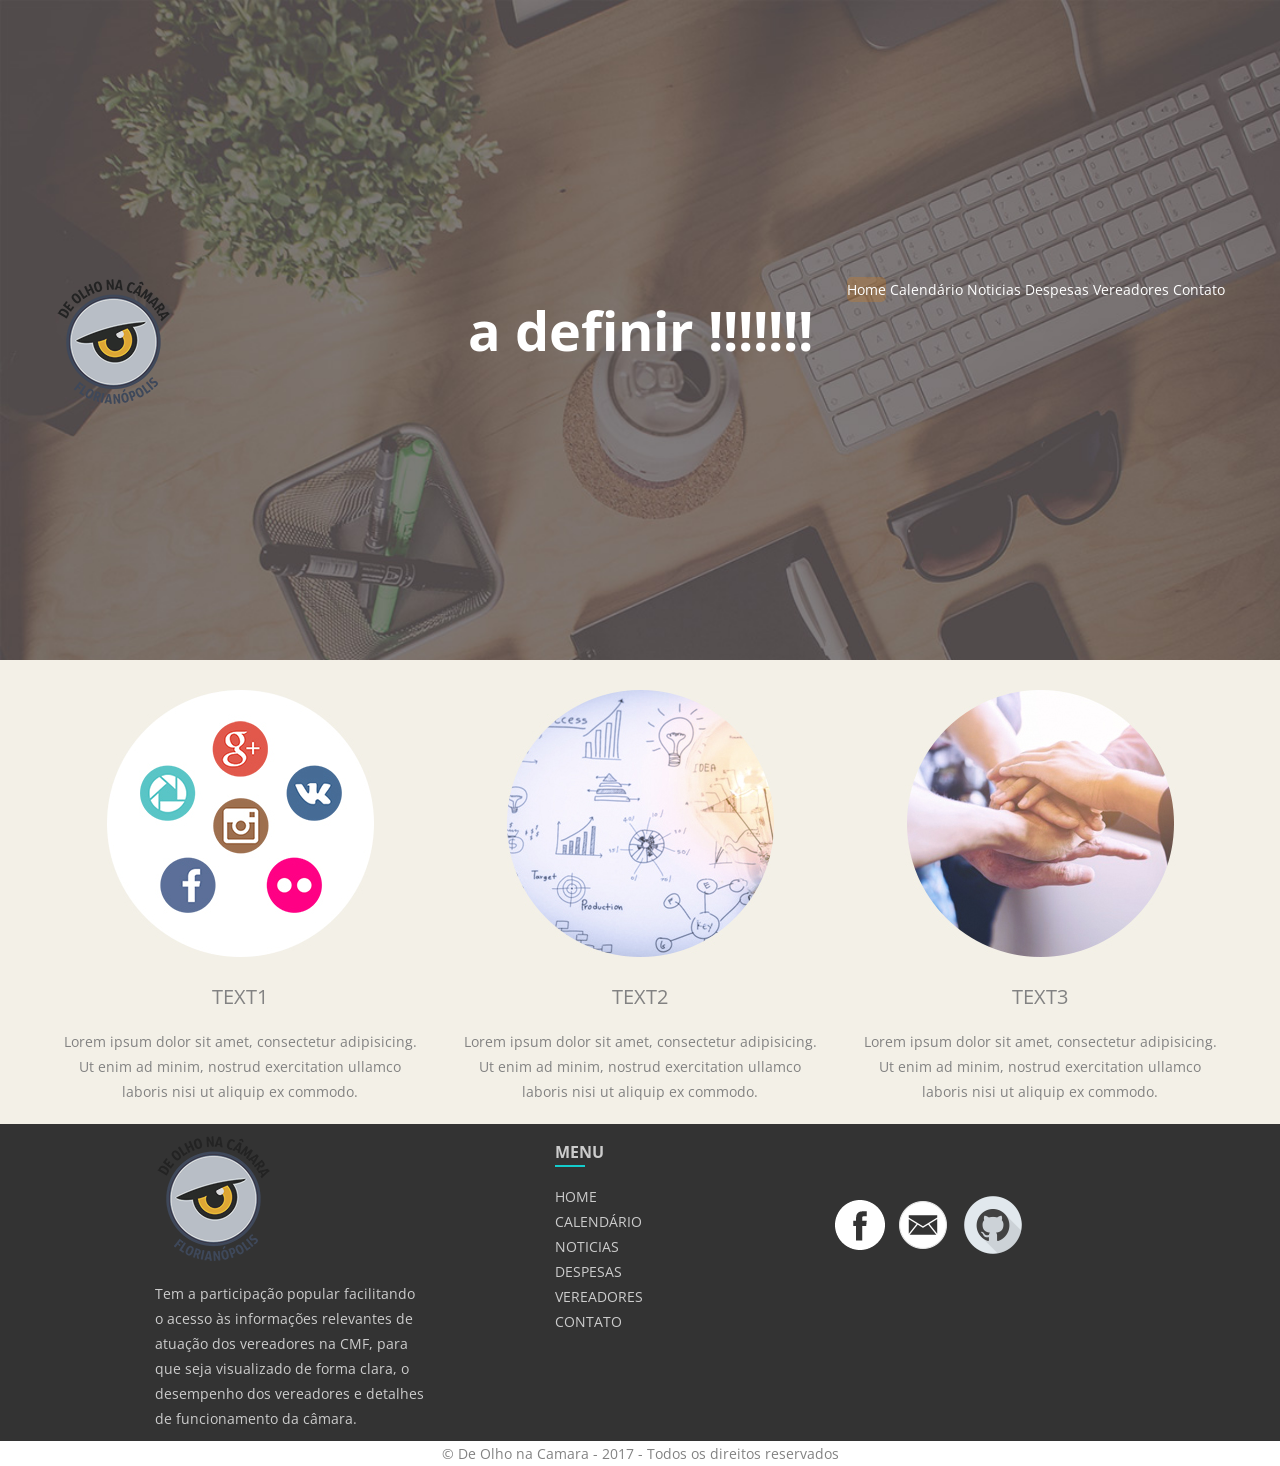
==== calendario.html @ f43ec009 "primeira versao" ====
<!doctype html>
<html lang="pt-br">
<head>
    <meta charset="utf-8">
    <meta name="viewport" content="width=device-width, initial-scale=1">
    <meta http-equiv="X-UA-Compatible" content="IE=edge">
    <title>Calendario - De Olho na Camara </title>
    <link href="https://fonts.googleapis.com/css?family=Open+Sans" rel="stylesheet">
    <link href="https://fonts.googleapis.com/icon?family=Material+Icons" rel="stylesheet">
    <link href="css/pages/calendario.css" rel="stylesheet">
</head>
<body>
<header id="header" class="page-quem-somos">
    <div class="container">
        <div class="row">
            <div class="col col-desktop-3">
                <a href="/">
                    <img src="images/logo/logoTCS.png" alt="logo chatschool">
                </a>
            </div>

            <div class="col col-desktop-9">
                <nav>
                    <ul>
                        <li><a href="index.html" class="active">Home</a></li>
                        <li><a href="calendario.html">Calendário</a></li>
                        <li><a href="noticias.html">Noticias</a></li>
                        <li><a href="despesas.html">Despesas</a></li>
                        <li><a href="despesas.html">Vereadores</a></li>
                        <li><a href="contato.html">Contato</a></li>
                    </ul>
                </nav>
            </div>
        </div>

        <div class="row">
            <div class="col col-desktop-12 title">
                <h1>a definir !!!!!!!</h1>

            </div>
        </div>
    </div>
</header>
<main>

    <section class="section section-center" id="valores">
        <div class="container">
            <div class="row">
                <div class="col col-desktop-4">
                    <img src="images/quem-somos/quem-somos_02.jpg" alt="">
                    <h2>text1</h2>
                    <p>Lorem ipsum dolor sit amet, consectetur adipisicing. Ut enim ad minim, nostrud exercitation ullamco laboris nisi ut aliquip ex commodo.</p>
                </div>
                <div class="col col-desktop-4">
                    <img src="images/quem-somos/quem-somos_03.jpg" alt="">
                    <h2>text2</h2>
                    <p>Lorem ipsum dolor sit amet, consectetur adipisicing. Ut enim ad minim, nostrud exercitation ullamco laboris nisi ut aliquip ex commodo.</p>
                </div>
                <div class="col col-desktop-4">
                    <img src="images/quem-somos/quem-somos_04.jpg" alt="">
                    <h2>text3</h2>
                    <p>Lorem ipsum dolor sit amet, consectetur adipisicing. Ut enim ad minim, nostrud exercitation ullamco laboris nisi ut aliquip ex commodo.</p>
                </div>
            </div>
        </div>
    </section>
</main>
<footer id="footer">
    <div class="container">
        <div class="row">
            <div class="col col-offset-desktop-1 col-desktop-3">
                <p><a href=""><img src="images/logo/logoTCS.png" alt="Logo da Chatschool"></a></p>
                <p>Tem a participação popular facilitando o acesso às informações
                    relevantes de atuação dos vereadores na CMF, para que seja visualizado de forma
                    clara, o desempenho dos vereadores e detalhes de funcionamento da câmara.</p>
            </div>
            <div class="col col-offset-desktop-1 col-desktop-2 col-2">
                <h3>Menu</h3>
                <nav>
                    <ul>
                        <li><a href="index.html" class="active">Home</a></li>
                        <li><a href="calendario.html">Calendário</a></li>
                        <li><a href="noticias.html">Noticias</a></li>
                        <li><a href="despesas.html">Despesas</a></li>
                        <li><a href="vereadores.html">Vereadores</a></li>
                        <li><a href="contato.html">Contato</a></li>
                    </ul>
                </nav>
            </div>
            <div class="col col-desktop-3 social col-4">
                <a href=""><img src="images/social-facebook.png" alt=""></a>
                <a href="mailto:contato@deolhonacamara.floripa" type="email"><img src="images/social-email.png" alt=""></a>
                <a href="http://www.github.com" type="link"><img src="images/social-git.png" alt=""></a>
            </div>
        </div>
    </div>
</footer>
<div id="copyright">
    &copy; De Olho na Camara - 2017 - Todos os direitos reservados
</div>
</body>
</html>
---- css/pages/calendario.css ----
@import url('../styles.css');

#header.page-quem-somos {
    background-image: url("../../images/backgrounds/background-header.jpg");
}

#intro h2, #valores h2 {
    font-size: 20px;
}

#intro h2 {
    text-align: left;
}

#intro h2:after {
    margin: 5px 0 0 0;
}

#valores {
    background-color: #f3f0e7;
}

#valores h2 {
    margin-top: 20px;
}

#valores h2:after {
    display: none;
}

#img-box img {
    max-width: 100%;
    height: auto;
}

@media (max-width: 991px) {
    #img-box {
        text-align: center;
    }
}
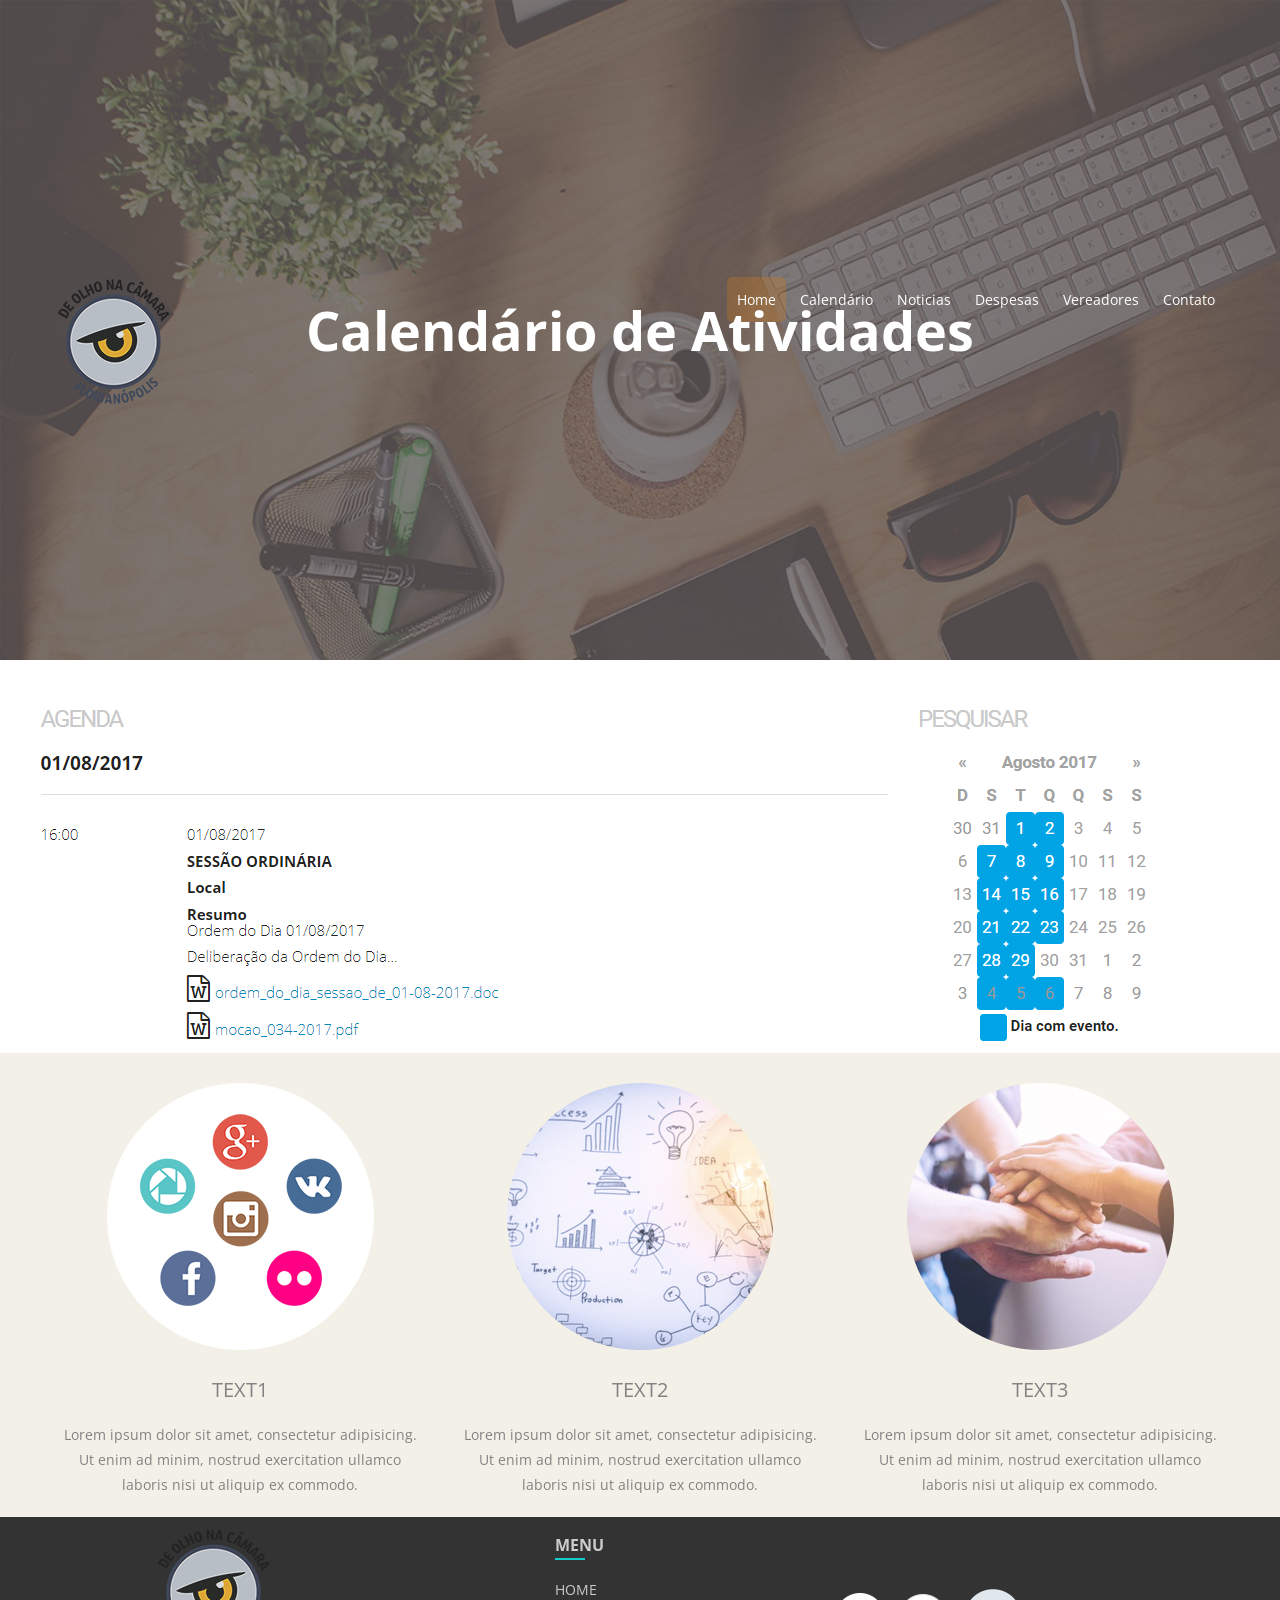
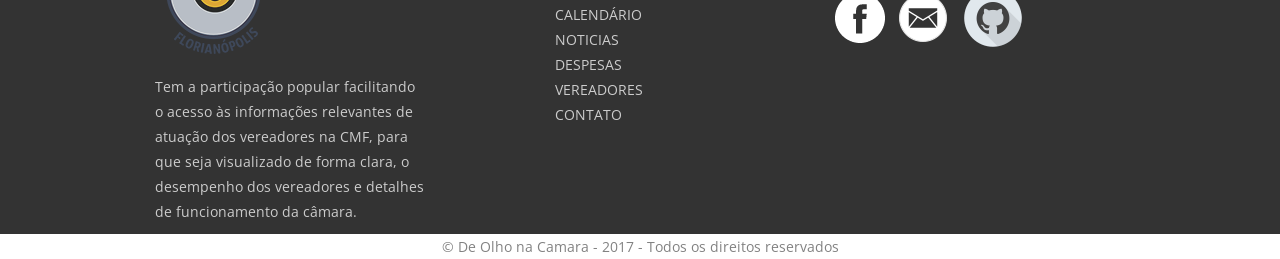
==== commit 027a15e4: "Update calendario.html" ====
--- a/calendario.html
+++ b/calendario.html
@@ -15,7 +15,7 @@
         <div class="row">
             <div class="col col-desktop-3">
                 <a href="/">
-                    <img src="images/logo/logoTCS.png" alt="logo chatschool">
+                    <img src="images/logo/logoTCS.png" alt="logo">
                 </a>
             </div>
 
@@ -35,13 +35,15 @@
 
         <div class="row">
             <div class="col col-desktop-12 title">
-                <h1>a definir !!!!!!!</h1>
+                <h1>Calendário de Atividades</h1>
 
             </div>
         </div>
     </div>
 </header>
 <main>
+    <img src="images/backgrounds/calendar.png">
+
 
     <section class="section section-center" id="valores">
         <div class="container">
